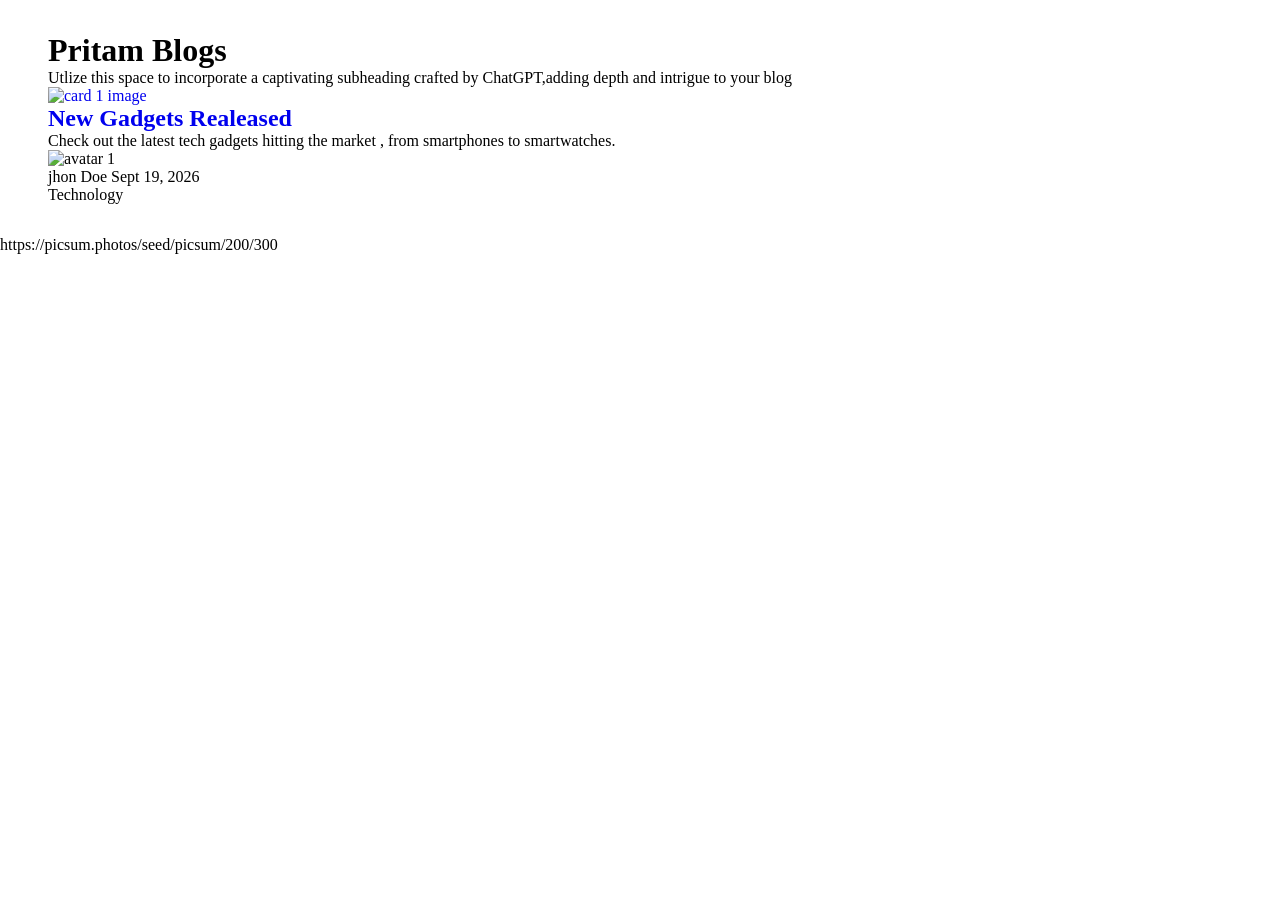
==== Blog Project/index.html @ db8e2e20 "HTML structure and CSS styles for Blog Project "only HTML stucture"" ====
<!DOCTYPE html>
<html lang="en">
<head>
    <meta charset="UTF-8">
    <meta name="viewport" content="width=device-width, initial-scale=1.0">
    <title>Blog Project</title>
    <link rel="stylesheet" href="style.css">
</head>
<body>
    <div class="conatiner">
        <div class="header">
            <h1 class="header_title">Pritam Blogs</h1>
             <p class="header_desc">
                Utlize this space to incorporate a captivating subheading crafted by ChatGPT,adding depth and intrigue to your blog
            </p>
        </div>

        <main class="main_container">
              <!-- card 1 start -->
               <div class="card_container">
                    <a href="#" class="card_image_container">
                        <img
                        src="https://picsum.photos/seed/picsum/200/300" 
                        alt="card 1 image"
                        class="card_image"
                        loading="lazy"
                        />
                    </a>

                    <div class="card_title_container">
                        <a href="#">
                            <h2 class="card_title">
                                New Gadgets Realeased
                            </h2>
                        </a>
                        <p class="card_desc">
                            Check out the latest tech gadgets hitting the market , from smartphones to smartwatches. 
                        </p>

                    </div>
                    <div class="card_footer_container">
                        <div class="author_container">
                            <div class="author_avatar_container">
                                <img
                                    src="https://api.dicebear.com/7.x/notionists/svg?seed=John?size=64"
                                    loading="lazy"
                                    class="author_avatar"
                                    alt="avatar 1"
                                />

                            </div>
                        </div>
                        <div class="author_info_coatainer">
                           <span>
                                jhon Doe
                           </span>

                           <span>
                                Sept 19, 2026   
                           </span>
                        </div>

                        <div class="card_tag_container">
                            <span>
                                Technology
                            </span>
                        </div>
                    </div>
               </div>


              <!-- card 1 end here -->


        </main>
       


       
    </div>

</body>
</html>


https://picsum.photos/seed/picsum/200/300
---- Blog Project/style.css ----
*{
    margin: 0;
    padding: 0;
    box-sizing: border-box;
}
body{
    height: 100%;
    width: 100%;
}
a{
    text-decoration: none;
}
.conatiner{
    max-width:95vw ;
    padding: 2rem 1rem;
    margin: 0 auto;
    /* background-color: aqua; */

}
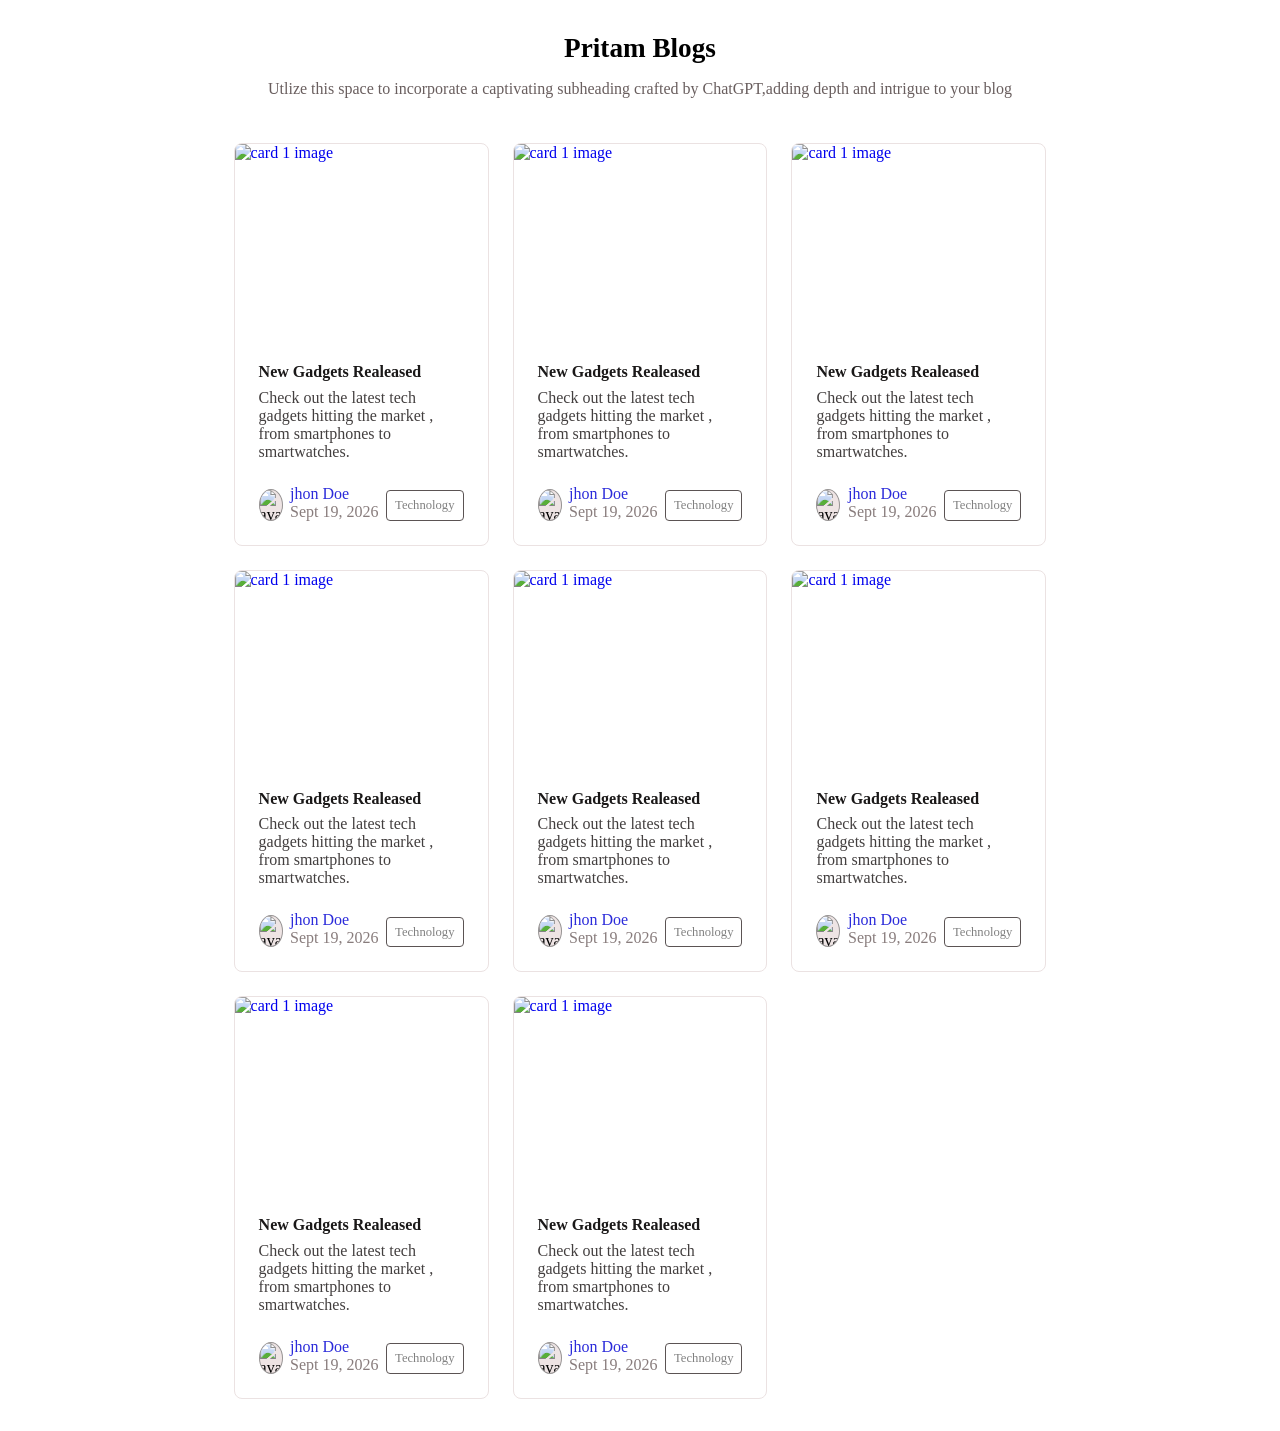
==== commit 968fe668: "Enhance Blog Project layout and styles with new card components and responsive design" ====
--- a/Blog Project/index.html
+++ b/Blog Project/index.html
@@ -7,7 +7,7 @@
     <link rel="stylesheet" href="style.css">
 </head>
 <body>
-    <div class="conatiner">
+    <div class="container">
         <div class="header">
             <h1 class="header_title">Pritam Blogs</h1>
              <p class="header_desc">
@@ -19,43 +19,44 @@
               <!-- card 1 start -->
                <div class="card_container">
                     <a href="#" class="card_image_container">
-                        <img
-                        src="https://picsum.photos/seed/picsum/200/300" 
-                        alt="card 1 image"
-                        class="card_image"
-                        loading="lazy"
-                        />
-                    </a>
-
-                    <div class="card_title_container">
-                        <a href="#">
-                            <h2 class="card_title">
-                                New Gadgets Realeased
-                            </h2>
-                        </a>
-                        <p class="card_desc">
-                            Check out the latest tech gadgets hitting the market , from smartphones to smartwatches. 
-                        </p>
-
-                    </div>
-                    <div class="card_footer_container">
-                        <div class="author_container">
-                            <div class="author_avatar_container">
-                                <img
-                                    src="https://api.dicebear.com/7.x/notionists/svg?seed=John?size=64"
-                                    loading="lazy"
-                                    class="author_avatar"
-                                    alt="avatar 1"
-                                />
-
-                            </div>
-                        </div>
-                        <div class="author_info_coatainer">
-                           <span>
-                                jhon Doe
-                           </span>
-
-                           <span>
+                        
+                        <img
+                        src="https://picsum.photos/seed/Technology/600/400" 
+                        alt="card 1 image"
+                        class="card_image"
+                        loading="lazy"
+                        />
+                    </a>
+
+                    <div class="card_title_container">
+                        <a href="#" class="card_title_anchor">
+                            <h2 class="card_title">
+                                New Gadgets Realeased
+                            </h2>
+                        </a>
+                        <p class="card_desc">
+                            Check out the latest tech gadgets hitting the market , from smartphones to smartwatches. 
+                        </p>
+
+                    </div>
+                    <div class="card_footer_container">
+                        <div class="author_container">
+                            <div class="author_avatar_container">
+                                <img
+                                    src="https://api.dicebear.com/7.x/notionists/svg?seed=John?size=64"
+                                    loading="lazy"
+                                    class="author_avatar"
+                                    alt="avatar 1"
+                                />
+
+                            </div>
+                        </div>
+                        <div class="author_info_container">
+                           <span class="author_name">
+                                jhon Doe
+                           </span>
+
+                           <span class="author_date">
                                 Sept 19, 2026   
                            </span>
                         </div>
@@ -67,10 +68,373 @@
                         </div>
                     </div>
                </div>
-
-
               <!-- card 1 end here -->
-
+               <!-- card 2 start  -->
+                <div class="card_container">
+                    <a href="#" class="card_image_container">
+                        <img
+                        src="https://picsum.photos/seed/healthy/600/400" 
+                        alt="card 1 image"
+                        class="card_image"
+                        loading="lazy"
+                        />
+                    </a>
+
+                    <div class="card_title_container">
+                        <a href="#" class="card_title_anchor">
+                            <h2 class="card_title">
+                                New Gadgets Realeased
+                            </h2>
+                        </a>
+                        <p class="card_desc">
+                            Check out the latest tech gadgets hitting the market , from smartphones to smartwatches. 
+                        </p>
+
+                    </div>
+                    <div class="card_footer_container">
+                        <div class="author_container">
+                            <div class="author_avatar_container">
+                                <img
+                                    src="https://api.dicebear.com/7.x/notionists/svg?seed=John?size=64"
+                                    loading="lazy"
+                                    class="author_avatar"
+                                    alt="avatar 1"
+                                />
+
+                            </div>
+                        </div>
+                        <div class="author_info_container">
+                           <span class="author_name">
+                                jhon Doe
+                           </span>
+
+                           <span class="author_date">
+                                Sept 19, 2026   
+                           </span>
+                        </div>
+
+                        <div class="card_tag_container">
+                            <span>
+                                Technology
+                            </span>
+                        </div>
+                    </div>
+               </div>
+               <!-- card 2 end here -->
+                <!-- card 3 start -->
+                <div class="card_container">
+                    <a href="#" class="card_image_container">
+                        <img
+                        src="https://picsum.photos/seed/travel/600/400" 
+                        alt="card 1 image"
+                        class="card_image"
+                        loading="lazy"
+                        />
+                    </a>
+
+                    <div class="card_title_container">
+                        <a href="#" class="card_title_anchor">
+                            <h2 class="card_title">
+                                New Gadgets Realeased
+                            </h2>
+                        </a>
+                        <p class="card_desc">
+                            Check out the latest tech gadgets hitting the market , from smartphones to smartwatches. 
+                        </p>
+
+                    </div>
+                    <div class="card_footer_container">
+                        <div class="author_container">
+                            <div class="author_avatar_container">
+                                <img
+                                    src="https://api.dicebear.com/7.x/notionists/svg?seed=John?size=64"
+                                    loading="lazy"
+                                    class="author_avatar"
+                                    alt="avatar 1"
+                                />
+
+                            </div>
+                        </div>
+                        <div class="author_info_container">
+                           <span class="author_name">
+                                jhon Doe
+                           </span>
+
+                           <span class="author_date">
+                                Sept 19, 2026   
+                           </span>
+                        </div>
+
+                        <div class="card_tag_container">
+                            <span>
+                                Technology
+                            </span>
+                        </div>
+                    </div>
+               </div> 
+               <!-- card 3 end here -->
+                <!-- card 4 start  -->
+               <div class="card_container">
+                    <a href="#" class="card_image_container">
+                        <img
+                        src="https://picsum.photos/seed/time/600/400" 
+                        alt="card 1 image"
+                        class="card_image"
+                        loading="lazy"
+                        />
+                    </a>
+
+                    <div class="card_title_container">
+                        <a href="#" class="card_title_anchor">
+                            <h2 class="card_title">
+                                New Gadgets Realeased
+                            </h2>
+                        </a>
+                        <p class="card_desc">
+                            Check out the latest tech gadgets hitting the market , from smartphones to smartwatches. 
+                        </p>
+
+                    </div>
+                    <div class="card_footer_container">
+                        <div class="author_container">
+                            <div class="author_avatar_container">
+                                <img
+                                    src="https://api.dicebear.com/7.x/notionists/svg?seed=John?size=64"
+                                    loading="lazy"
+                                    class="author_avatar"
+                                    alt="avatar 1"
+                                />
+
+                            </div>
+                        </div>
+                        <div class="author_info_container">
+                           <span class="author_name">
+                                jhon Doe
+                           </span>
+
+                           <span class="author_date">
+                                Sept 19, 2026   
+                           </span>
+                        </div>
+
+                        <div class="card_tag_container">
+                            <span>
+                                Technology
+                            </span>
+                        </div>
+                    </div>
+               </div>
+               <!-- card 4 end here -->
+                <!-- card 5 start -->
+                <div class="card_container">
+                    <a href="#" class="card_image_container">
+                        <img
+                        src="https://picsum.photos/seed/art/600/400" 
+                        alt="card 1 image"
+                        class="card_image"
+                        loading="lazy"
+                        />
+                    </a>
+
+                    <div class="card_title_container">
+                        <a href="#" class="card_title_anchor">
+                            <h2 class="card_title">
+                                New Gadgets Realeased
+                            </h2>
+                        </a>
+                        <p class="card_desc">
+                            Check out the latest tech gadgets hitting the market , from smartphones to smartwatches. 
+                        </p>
+
+                    </div>
+                    <div class="card_footer_container">
+                        <div class="author_container">
+                            <div class="author_avatar_container">
+                                <img
+                                    src="https://api.dicebear.com/7.x/notionists/svg?seed=John?size=64"
+                                    loading="lazy"
+                                    class="author_avatar"
+                                    alt="avatar 1"
+                                />
+
+                            </div>
+                        </div>
+                        <div class="author_info_container">
+                           <span class="author_name">
+                                jhon Doe
+                           </span>
+
+                           <span class="author_date">
+                                Sept 19, 2026   
+                           </span>
+                        </div>
+
+                        <div class="card_tag_container">
+                            <span>
+                                Technology
+                            </span>
+                        </div>
+                    </div>
+               </div> 
+               <!-- card 5 end here -->
+                <!-- card 6 start -->
+               <div class="card_container">
+                    <a href="#" class="card_image_container">
+                        <img
+                        src="https://picsum.photos/seed/energy/600/400" 
+                        alt="card 1 image"
+                        class="card_image"
+                        loading="lazy"
+                        />
+                    </a>
+
+                    <div class="card_title_container">
+                        <a href="#" class="card_title_anchor">
+                            <h2 class="card_title">
+                                New Gadgets Realeased
+                            </h2>
+                        </a>
+                        <p class="card_desc">
+                            Check out the latest tech gadgets hitting the market , from smartphones to smartwatches. 
+                        </p>
+
+                    </div>
+                    <div class="card_footer_container">
+                        <div class="author_container">
+                            <div class="author_avatar_container">
+                                <img
+                                    src="https://api.dicebear.com/7.x/notionists/svg?seed=John?size=64"
+                                    loading="lazy"
+                                    class="author_avatar"
+                                    alt="avatar 1"
+                                />
+
+                            </div>
+                        </div>
+                        <div class="author_info_container">
+                           <span class="author_name">
+                                jhon Doe
+                           </span>
+
+                           <span class="author_date">
+                                Sept 19, 2026   
+                           </span>
+                        </div>
+
+                        <div class="card_tag_container">
+                            <span>
+                                Technology
+                            </span>
+                        </div>
+                    </div>
+               </div> 
+               <!-- card 6 end here  -->
+                <!-- card 7 start  -->
+               <div class="card_container">
+                    <a href="#" class="card_image_container">
+                        <img
+                        src="https://picsum.photos/seed/positivity/600/400" 
+                        alt="card 1 image"
+                        class="card_image"
+                        loading="lazy"
+                        />
+                    </a>
+
+                    <div class="card_title_container">
+                        <a href="#" class="card_title_anchor">
+                            <h2 class="card_title">
+                                New Gadgets Realeased
+                            </h2>
+                        </a>
+                        <p class="card_desc">
+                            Check out the latest tech gadgets hitting the market , from smartphones to smartwatches. 
+                        </p>
+
+                    </div>
+                    <div class="card_footer_container">
+                        <div class="author_container">
+                            <div class="author_avatar_container">
+                                <img
+                                    src="https://api.dicebear.com/7.x/notionists/svg?seed=John?size=64"
+                                    loading="lazy"
+                                    class="author_avatar"
+                                    alt="avatar 1"
+                                />
+
+                            </div>
+                        </div>
+                        <div class="author_info_container">
+                           <span class="author_name">
+                                jhon Doe
+                           </span>
+
+                           <span class="author_date">
+                                Sept 19, 2026   
+                           </span>
+                        </div>
+
+                        <div class="card_tag_container">
+                            <span>
+                                Technology
+                            </span>
+                        </div>
+                    </div>
+               </div> 
+               <!-- card 7 end here -->
+                <!-- card 8 start  -->
+                <div class="card_container">
+                    <a href="#" class="card_image_container">
+                        <img
+                        src="https://picsum.photos/seed/bucket/600/400" 
+                        alt="card 1 image"
+                        class="card_image"
+                        loading="lazy"
+                        />
+                    </a>
+
+                    <div class="card_title_container">
+                        <a href="#" class="card_title_anchor">
+                            <h2 class="card_title">
+                                New Gadgets Realeased
+                            </h2>
+                        </a>
+                        <p class="card_desc">
+                            Check out the latest tech gadgets hitting the market , from smartphones to smartwatches. 
+                        </p>
+
+                    </div>
+                    <div class="card_footer_container">
+                        <div class="author_container">
+                            <div class="author_avatar_container">
+                                <img
+                                    src="https://api.dicebear.com/7.x/notionists/svg?seed=John?size=64"
+                                    loading="lazy"
+                                    class="author_avatar"
+                                    alt="avatar 1"
+                                />
+
+                            </div>
+                        </div>
+                        <div class="author_info_container">
+                           <span class="author_name">
+                                jhon Doe
+                           </span>
+
+                           <span class="author_date">
+                                Sept 19, 2026   
+                           </span>
+                        </div>
+
+                        <div class="card_tag_container">
+                            <span>
+                                Technology
+                            </span>
+                        </div>
+                    </div>
+                </div>
+                <!-- card 8 end here -->
+               
+               
 
         </main>
        
@@ -83,4 +447,3 @@
 </html>
 
 
-https://picsum.photos/seed/picsum/200/300
--- a/Blog Project/style.css
+++ b/Blog Project/style.css
@@ -10,10 +10,152 @@
 a{
     text-decoration: none;
 }
-.conatiner{
-    max-width:95vw ;
+.container{
+    max-width:66vw ;
     padding: 2rem 1rem;
     margin: 0 auto;
-    /* background-color: aqua; */
+    /* background-color: white; */
+}
+.header{
+    margin-bottom:2.8rem;
 
 }
+.header_title{
+    margin-bottom:1rem ;
+    font-size: 1.7rem;
+    line-height: 2rem;
+    font-weight:700 ;
+    text-align: center;
+}
+.header_desc{
+    max-height: 568px;
+    text-align: center;
+    color: rgb(105, 94, 94);
+    margin: 0 auto;
+}
+.main_container{
+    display: grid;
+    gap: 1.5rem;
+    grid-template-columns: repeat(4,1fr);
+}
+
+@media(min-width:320px){
+    .main_container{
+        grid-template-columns: repeat(1,1fr);
+    }
+}
+
+@media(min-width:650px){
+    .main_container{
+        grid-template-columns: repeat(2,1fr);
+    }
+   
+}
+
+@media(min-width:1080px){
+    .main_container{
+        grid-template-columns: repeat(3,1fr);
+    }
+}
+@media(min-width:1340px){
+    .main_container{
+        grid-template-columns: repeat(4,1fr);
+    }
+}
+
+
+.card_container{
+    overflow: hidden;
+    display: flex;
+    flex-direction: column;
+    border: 1px solid rgb(235, 226, 226);
+    border-radius: 8px;
+}
+.card_image_container{
+    position: relative;
+    overflow: hidden;
+    height: 7rem;
+}
+@media(min-width: 768px){
+    .card_image_container{
+        height: 12rem;
+    }
+}
+.card_image{
+    object-fit: cover;
+    object-position: center;
+    position: absolute;
+    height: 100%;
+    width:100%;
+
+}
+.card_title_container{
+    display: flex;
+    flex-direction: column;
+    padding: 1.5rem;
+}
+
+.card_container:hover .card_image{
+    transform: scale(1.2);
+    transition-duration: 200ms;
+
+}
+.card_title{
+    font-size: 1rem;
+    font-weight: 600;
+    line-height: 1.5rem;
+    margin-bottom: 0.3rem;
+    color: rgb(26, 24, 24);
+}
+.card_title_anchor:hover .card_title{
+    color: rgb(60, 60, 239);
+}
+.card_desc{
+    color: rgb(67, 63, 63);
+    font-size: 1rem;
+
+}
+.card_footer_container{
+    display: flex;
+    justify-content: space-between;
+    align-items:flex-end ;
+    padding: 0 1.5rem;
+    padding-bottom: 1.5rem;
+
+}
+.author_container{
+    display: flex;
+    flex-direction: row;
+    align-items: center;
+    gap: 1rem;
+
+}
+.author_avatar_container{
+    height: 2rem;
+    width: 1.5rem ;
+    overflow: hidden;
+    border: 1px solid rgb(150, 147, 147);
+    border-radius: 50%;
+    background-color: rgb(238, 228, 228);
+}
+.author_info_container{
+    display: flex;
+    flex-direction: column;
+
+}
+
+.author_name{
+    color: rgb(43, 43, 218);
+}
+.author_date{
+    color: rgb(136, 124, 124);
+}
+.card_tag_container{
+    font-size: 0.79rem;
+    border: 1px solid rgb(91, 84, 84);
+    border-radius: 4px;
+    line-height:1.3rem ;
+    padding: 0.25rem 0.5rem;
+    color:grey;
+    
+}
